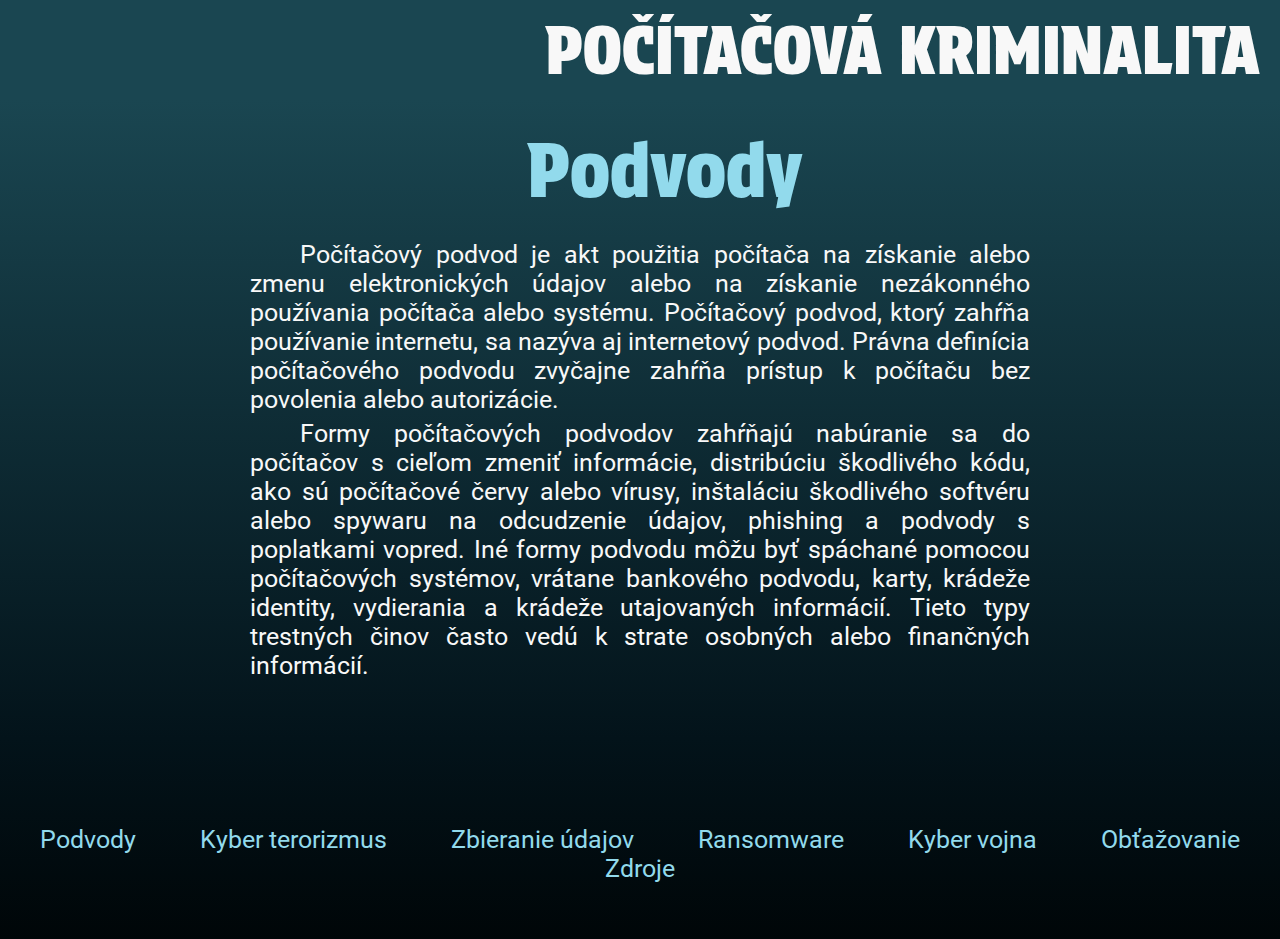
==== NovaStranka/kyberterorizmus.html @ c1539fcc "akoze konec" ====
<html>
<head>
    <head>
        <meta http-equiv="Content-Language" content="sk">
        <meta http-equiv="Content-Type" content="text/html; charset=UTF-8">
        <link rel="stylesheet" type="text/css" href="Css/css.css" />
        <title>Počítačová kriminalita</title>
    </head>
</head>
<body>
    <div id = "header">
        
        <div id = "inside">
            <p><a href = "index.html">POČÍTAČOVÁ KRIMINALITA</a></p>
        </div>
    </div>


    <div id = "obsah" style = "background-image: linear-gradient(#1a4651, #03131a);">
        <center><p id = "Headline">Podvody</p></center>
        <p align = "justify">Počítačový podvod je akt použitia počítača na získanie alebo zmenu elektronických údajov alebo na získanie nezákonného používania počítača alebo systému. Počítačový podvod, ktorý zahŕňa používanie internetu, sa nazýva aj internetový podvod. Právna definícia počítačového podvodu zvyčajne zahŕňa prístup k počítaču bez povolenia alebo autorizácie.</p>
        <p align = "justify">Formy počítačových podvodov zahŕňajú nabúranie sa do počítačov s cieľom zmeniť informácie, distribúciu škodlivého kódu, ako sú počítačové červy alebo vírusy, inštaláciu škodlivého softvéru alebo spywaru na odcudzenie údajov, phishing a podvody s poplatkami vopred. Iné formy podvodu môžu byť spáchané pomocou počítačových systémov, vrátane bankového podvodu, karty, krádeže identity, vydierania a krádeže utajovaných informácií. Tieto typy trestných činov často vedú k strate osobných alebo finančných informácií.</p>
    
        <br><br><br>


    </div>


    <div id = "pata">
        <div>
        <center><p>
            <a href = "podvody.html">Podvody</a> 
            <a href = "kyberterorizmus.html">Kyber terorizmus</a> 
            <a href = "zbieranieudajov.html">Zbieranie údajov</a> 
            <a href = "ransomware.html">Ransomware</a> 
            <a href = "kybervojna.html">Kyber vojna</a> 
            <a href = "obtazovanie.html">Obťažovanie</a> 
            <a href = "zdroje.html">Zdroje</a>
        </p></center>
        </div>
    </div>

</body>

</html>
---- NovaStranka/Css/css.css ----
body {
    margin: 0;
}

@font-face {
    font-family: 'BigTextFont';
    src: url(ProtestStrike-Regular.ttf);
}

@font-face {
    font-family: 'ScribbleFont';
    src: url(KaushanScript-Regular.ttf);
}

@font-face {
    font-family: 'Roboto';
    src: url(Roboto-Regular.ttf);
}

#box {
    width:100%;
    height: 100%;
    color: #92daec;
    margin: auto;
    display: flex;
    flex-direction: row;
    align-items: center;
    background-image: linear-gradient(#1a4651, #03131a);
}

#box #inside{
    width: 100%;
    display: flex;
}

#right{
    width:43%;
}

#left{
    width:57%;
}

#left p{
    text-align: right;
    font-size: 100px;
    font-family: 'BigTextFont';
}


#right ul li{
    text-align: left;
    font-size: 100px;
    font-family: 'ScribbleFont';
    
    animation: rollTextAnimation 10s linear infinite;
    height: 150px;
}

#right ul li a{
    text-decoration: none;
    color: #d4ff9d;
}

#right ul{
    list-style-type: none;
    overflow: hidden;
    height: 150px;
    transform: translate(0px, 65px);
}

@keyframes rollTextAnimation{
    0%{
        transform: translateY(0px);
    }
    14%{
        transform: translateY(0px);
    }
    16%{
        transform: translateY(-150px);
    }
    30%{
        transform: translateY(-150px);
    }
    32%{
        transform: translateY(-300px);
    }
    46%{
        transform: translateY(-300px);
    }
    48%{
        transform: translateY(-450px);
    }
    62%{
        transform: translateY(-450px);
    }
    64%{
        transform: translateY(-600px);
    }
    78%{
        transform: translateY(-600px);
    }
    80%{
        transform: translateY(-750px);
    }
    94%{
        transform: translateY(-750px);
    }
    96%{
        transform: translateY(-900px);
    }
    100%{
        transform: translateY(-900px);
    }


}

#header{
    width: 100%;
    height: 100px;
    background-color: #1a4651;
    display:flex;
}

#header button{
    background-color: #1a4651;
    margin-left: 25px;
    margin-top: 15px;
    cursor: pointer;
    border-color: #1a4651;
}

#header button img{
    height: 66px;
}

#header p{
    font-family: "BigTextFont";
    font-size: 66px;
    text-align: right;
    transform: translateY(11px);
    margin-top: 0;
    margin-right: 20px;
    margin-left: 100px;
}



#header #inside{
    width: 100%;
}

#header a{
    text-decoration: none;
    color: #f8f8f8;
    transition: 0.5s;

}

#header a:hover{
    color: #92daec;
    transition: 0.2s;
    font-size: 70px;
}

#menu{
    background-color: #03131a;
    position: absolute;
    height: 700px;
    width: 200px;
    margin-left: 25px;
}

#obsah{
    width: 100%;
    background-color: #03131a;

}

#obsah #Headline{
    font-size: 75px;
    margin: 0;
    padding: 25px;
    font-family: "BigTextFont";
    color:#92daec;
    padding-left: 0px;
    padding-right: 0px;

}

#obsah #Headline2{
    font-size: 50px;
    margin: 0;
    padding: 25px;
    font-family: "BigTextFont";
    color:#92daec;
    padding-left: 250px;
}

#obsah p{
    margin-top: 0;
    margin-bottom: 0;
    font-size: 25px;
    padding: 5px;
    padding-top: 0;
    color:#f8f8f8;
    padding-left: 250px;
    padding-right: 250px;
    text-indent: 50px;
    font-family: "Roboto";
}

#obsah p a{
    color:#f8f8f8;
    transition: 0.2s;
}

#obsah p a:hover{
    color:#92daec;
    transition: 0.2s;
}

#obsah ul{
    margin-top: 0;
    margin-bottom: 0;
    margin-left: 125px;
    font-size: 25px;
    padding: 5px;
    padding-top: 0;
    color:#f8f8f8;
    padding-left: 250px;
    padding-right: 250px;
    font-family: "Roboto";
}

#obrazok{
    width:100%
}

#pata {
    height: 200px;
    width: 100%;
    background-image: linear-gradient(#03131a, #000608);
    display: flex;
    align-items: center;
    font-family: "Roboto";
}

#pata div p a:hover{
    font-size: 30px;
    color: #f8f8f8;
    transition: 0.2s;

}

#pata div p a{
    font-size: 25px;
    text-decoration: none;
    color: #92daec;
    transition: 0.2s;
    padding:30px;
}

#pata div p{
    padding-top: 30px;
    margin: 0;

    
}
#pata div{
    display:block;
    width: 100%;

}    

#farby{

    color: #f8f8f8;
    color: #d4ff9d;
    color: #1a4651;
    color: #8b6967;    
    color: #92daec;
    color: #03131a;
}
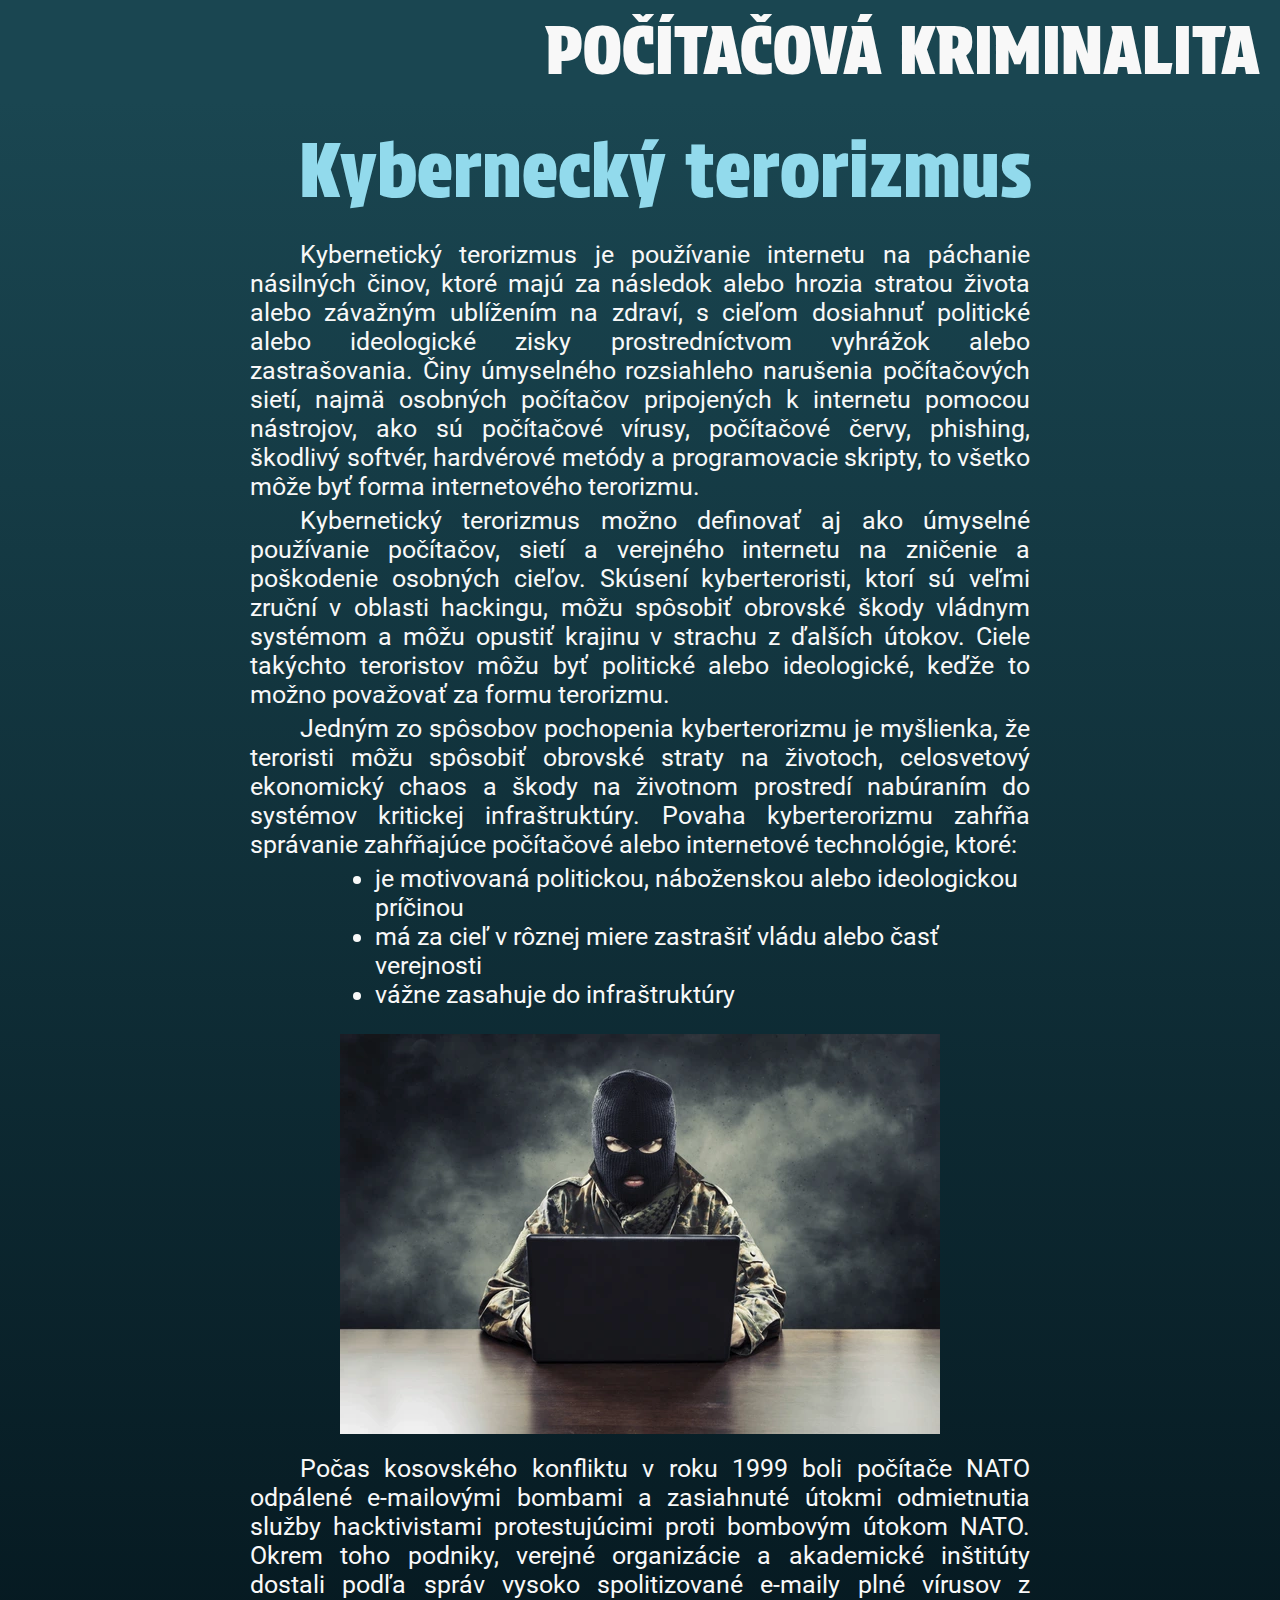
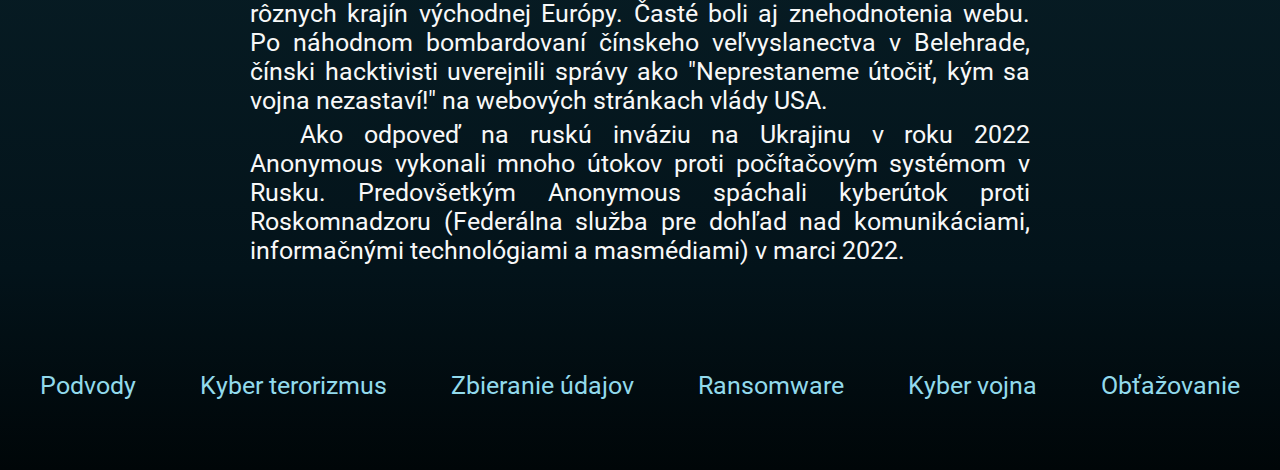
==== commit 9d251310: "hotovo?" ====
--- a/NovaStranka/kyberterorizmus.html
+++ b/NovaStranka/kyberterorizmus.html
@@ -17,13 +17,20 @@
 
 
     <div id = "obsah" style = "background-image: linear-gradient(#1a4651, #03131a);">
-        <center><p id = "Headline">Podvody</p></center>
-        <p align = "justify">Počítačový podvod je akt použitia počítača na získanie alebo zmenu elektronických údajov alebo na získanie nezákonného používania počítača alebo systému. Počítačový podvod, ktorý zahŕňa používanie internetu, sa nazýva aj internetový podvod. Právna definícia počítačového podvodu zvyčajne zahŕňa prístup k počítaču bez povolenia alebo autorizácie.</p>
-        <p align = "justify">Formy počítačových podvodov zahŕňajú nabúranie sa do počítačov s cieľom zmeniť informácie, distribúciu škodlivého kódu, ako sú počítačové červy alebo vírusy, inštaláciu škodlivého softvéru alebo spywaru na odcudzenie údajov, phishing a podvody s poplatkami vopred. Iné formy podvodu môžu byť spáchané pomocou počítačových systémov, vrátane bankového podvodu, karty, krádeže identity, vydierania a krádeže utajovaných informácií. Tieto typy trestných činov často vedú k strate osobných alebo finančných informácií.</p>
-    
-        <br><br><br>
-
-
+        <center><p id = "Headline">Kybernecký terorizmus</p></center>
+        <p align = "justify">Kybernetický terorizmus je používanie internetu na páchanie násilných činov, ktoré majú za následok alebo hrozia stratou života alebo závažným ublížením na zdraví, s cieľom dosiahnuť politické alebo ideologické zisky prostredníctvom vyhrážok alebo zastrašovania. Činy úmyselného rozsiahleho narušenia počítačových sietí, najmä osobných počítačov pripojených k internetu pomocou nástrojov, ako sú počítačové vírusy, počítačové červy, phishing, škodlivý softvér, hardvérové ​​metódy a programovacie skripty, to všetko môže byť forma internetového terorizmu.</p>
+        <p align = "justify">Kybernetický terorizmus možno definovať aj ako úmyselné používanie počítačov, sietí a verejného internetu na zničenie a poškodenie osobných cieľov. Skúsení kyberteroristi, ktorí sú veľmi zruční v oblasti hackingu, môžu spôsobiť obrovské škody vládnym systémom a môžu opustiť krajinu v strachu z ďalších útokov. Ciele takýchto teroristov môžu byť politické alebo ideologické, keďže to možno považovať za formu terorizmu.</p>
+        <p align = "justify">Jedným zo spôsobov pochopenia kyberterorizmu je myšlienka, že teroristi môžu spôsobiť obrovské straty na životoch, celosvetový ekonomický chaos a škody na životnom prostredí nabúraním do systémov kritickej infraštruktúry. Povaha kyberterorizmu zahŕňa správanie zahŕňajúce počítačové alebo internetové technológie, ktoré:</p>
+        <ul>
+            <li>je motivovaná politickou, náboženskou alebo ideologickou príčinou</li>
+            <li>má za cieľ v rôznej miere zastrašiť vládu alebo časť verejnosti</li>
+            <li>vážne zasahuje do infraštruktúry</li>
+        </ul>
+        <div id = "obrazok">
+            <center><img src = "Obrazky/terorista.webp"></center>
+        </div>
+        <p align = "justify">Počas kosovského konfliktu v roku 1999 boli počítače NATO odpálené e-mailovými bombami a zasiahnuté útokmi odmietnutia služby hacktivistami protestujúcimi proti bombovým útokom NATO. Okrem toho podniky, verejné organizácie a akademické inštitúty dostali podľa správ vysoko spolitizované e-maily plné vírusov z rôznych krajín východnej Európy. Časté boli aj znehodnotenia webu. Po náhodnom bombardovaní čínskeho veľvyslanectva v Belehrade, čínski hacktivisti uverejnili správy ako "Neprestaneme útočiť, kým sa vojna nezastaví!" na webových stránkach vlády USA.</p>
+        <p align = "justify">Ako odpoveď na ruskú inváziu na Ukrajinu v roku 2022 Anonymous vykonali mnoho útokov proti počítačovým systémom v Rusku. Predovšetkým Anonymous spáchali kyberútok proti Roskomnadzoru (Federálna služba pre dohľad nad komunikáciami, informačnými technológiami a masmédiami) v marci 2022.</p>
     </div>
 
 
@@ -36,7 +43,6 @@
             <a href = "ransomware.html">Ransomware</a> 
             <a href = "kybervojna.html">Kyber vojna</a> 
             <a href = "obtazovanie.html">Obťažovanie</a> 
-            <a href = "zdroje.html">Zdroje</a>
         </p></center>
         </div>
     </div>
--- a/NovaStranka/Css/css.css
+++ b/NovaStranka/Css/css.css
@@ -235,7 +235,9 @@
 }
 
 #obrazok{
-    width:100%
+    width:100%;
+    margin-top: 20px;
+    margin-bottom: 20px;
 }
 
 #pata {
